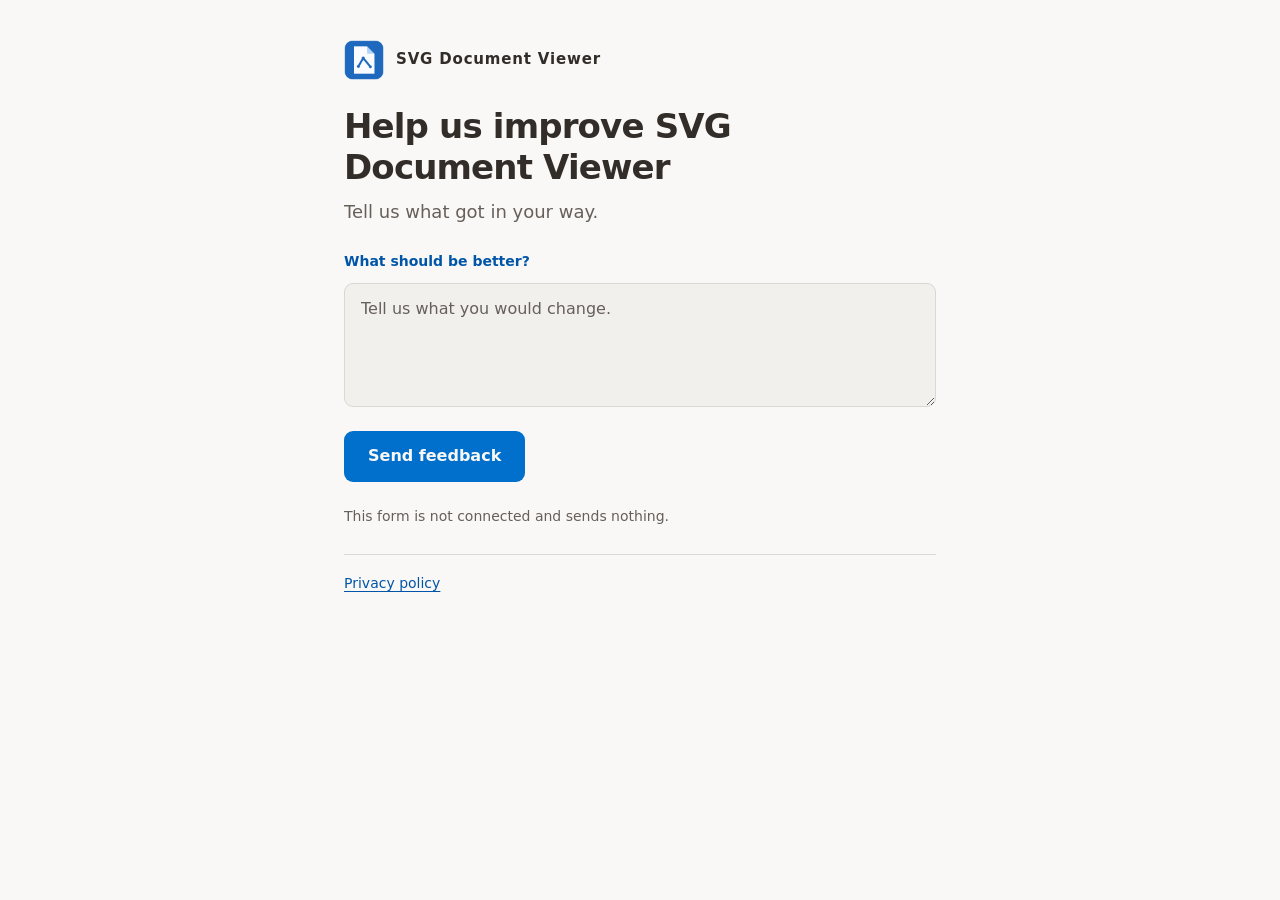
==== feedback/index.html @ 0cfb3268 "Publish SVG Document Viewer service pages Co-Authored-By: Claude Code <noreply@anthropic.com>" ====
<!doctype html>
<html lang="en"><head><meta charset="utf-8"><meta name="viewport" content="width=device-width,initial-scale=1,viewport-fit=cover"><title>SVG Document Viewer feedback</title><meta name="robots" content="noindex,nofollow"><link rel="icon" href="../assets/favicon.png"><link rel="stylesheet" href="../assets/pages.css"><script defer src="https://cloud.umami.is/script.js" data-website-id="328e350f-b770-4529-9500-92b514123a6c"></script></head><body><main class="shell form-shell"><div class="brand"><img src="../assets/icon128.png" width="40" height="40" alt=""><b>SVG Document Viewer</b></div><header class="intro"><h1>Help us improve SVG Document Viewer</h1><p class="lede">Tell us what got in your way.</p></header><form id="feedback-form" data-feedback-form="feedback"><div class="field-group"><label class="field-label" for="feedback-comment">What should be better?</label><textarea id="feedback-comment" name="comment" placeholder="Tell us what you would change."></textarea></div><button class="send" id="feedback-send" type="submit" disabled>Send feedback</button><p class="hint">This form is not connected and sends nothing.</p><p class="form-message" id="form-message" role="status" hidden></p></form><footer><a href="https://pinwisp.com/svg-document-viewer/privacy/">Privacy policy</a></footer></main><script src="../assets/forms.js"></script></body></html>
---- assets/pages.css ----
/* One short activation column; quiet forms at the same measure as the prescribed pages template. */
:root{--surface:oklch(98% .004 70);--raised:oklch(95.5% .005 70);--border:oklch(88% .008 70);--text:oklch(30% .012 60);--muted:oklch(49% .012 60);--accent:oklch(54% .17 250);--accent-text:oklch(45% .16 250);--on-accent:oklch(98% .004 70);--annotation:oklch(49% .20 27);--shadow:0 12px 32px oklch(20% .01 250 / .12);--body-font:ui-sans-serif,-apple-system,'Segoe UI',system-ui,sans-serif;--heading-font:var(--body-font);--utility-font:ui-monospace,'Cascadia Code',monospace;color-scheme:light;padding-top:env(safe-area-inset-top,0px);padding-bottom:env(safe-area-inset-bottom,0px)}
@media(prefers-color-scheme:dark){:root:not([data-theme="light"]){--surface:oklch(21% .008 60);--raised:oklch(25% .009 60);--border:oklch(34% .01 60);--text:oklch(90% .01 75);--muted:oklch(74% .012 70);--accent:oklch(76% .12 245);--accent-text:oklch(76% .12 245);--on-accent:oklch(20% .008 250);--annotation:oklch(76% .13 27);--shadow:0 12px 32px oklch(5% .01 250 / .3);color-scheme:dark}}
:root[data-theme="dark"]{--surface:oklch(21% .008 60);--raised:oklch(25% .009 60);--border:oklch(34% .01 60);--text:oklch(90% .01 75);--muted:oklch(74% .012 70);--accent:oklch(76% .12 245);--accent-text:oklch(76% .12 245);--on-accent:oklch(20% .008 250);--annotation:oklch(76% .13 27);--shadow:0 12px 32px oklch(5% .01 250 / .3);color-scheme:dark}
*{box-sizing:border-box}html{-webkit-text-size-adjust:100%}body{margin:0;background:var(--surface);color:var(--text);font:17px/1.55 var(--body-font);padding-left:max(16px,env(safe-area-inset-left,0px));padding-right:max(16px,env(safe-area-inset-right,0px));padding-block:20px 64px}h1,h2,p,figure{margin:0}h1,h2{font-family:var(--heading-font);text-wrap:balance;letter-spacing:-.025em;line-height:1.2}h1{font-size:34px}h2{font-size:22px}p{max-width:65ch}strong{font-weight:650}a{color:var(--accent-text);text-underline-offset:3px}button,input,textarea{font:inherit}button,summary{cursor:pointer}button,a,input,textarea,summary{touch-action:manipulation}:focus-visible{outline:3px solid var(--accent-text);outline-offset:4px}[hidden]{display:none!important}img{max-width:100%;height:auto}.shell{max-width:780px;margin:auto;display:grid;gap:26px}.shell.form-shell{max-width:592px;padding-top:20px}.brand{display:flex;align-items:center;gap:12px}.brand img{width:40px;height:40px;flex:none}.brand b{font-size:15px;letter-spacing:.055em}.preview-bar{display:flex;gap:10px;align-items:baseline;justify-content:space-between;flex-wrap:wrap;font-size:12px;color:var(--muted);padding-bottom:12px;border-bottom:1px solid var(--border)}.preview-bar a{color:inherit}.intro{display:grid;gap:10px}.lede{color:var(--muted);font-size:18px}.installed{color:var(--accent-text);font-weight:650}.step{display:grid;gap:10px}.step p{color:var(--muted)}kbd,code{font-family:var(--utility-font);font-size:.88em;overflow-wrap:anywhere}kbd{background:var(--raised);border:1px solid var(--border);padding:2px 5px;border-radius:4px;color:var(--text)}.shot{border:1px solid var(--border);border-radius:12px;overflow:hidden;box-shadow:var(--shadow);background:var(--raised)}.browser-tabs{padding:9px 14px 0;display:flex;gap:8px;align-items:center;font-size:11px;color:var(--muted)}.sample-tab{background:var(--surface);padding:6px 12px;border-radius:8px 8px 0 0;color:var(--text)}.chrome-bar{display:flex;align-items:center;gap:9px;padding:8px 12px;border-bottom:1px solid var(--border);font-size:12px;background:var(--surface)}.address{border:1px solid var(--border);border-radius:24px;padding:7px 12px;flex:1;min-width:0;overflow-wrap:anywhere;background:var(--raised);color:var(--muted)}.toolbar-target{position:relative;display:flex;align-items:center;gap:5px;border:2px solid var(--annotation);border-radius:8px;padding:4px 6px;flex:none}.toolbar-target img{width:24px;height:24px}.puzzle{width:22px;height:22px;fill:none;stroke:var(--text);stroke-width:1.7;flex:none}.annotation{display:inline-grid;place-items:center;border:1.5px solid currentColor;border-radius:50%;width:22px;height:22px;flex:none;font-size:12px;font-weight:750;color:var(--annotation);background:var(--surface)}.scene{display:grid;grid-template-columns:minmax(0,1fr) 328px;gap:20px;align-items:center;padding:18px 18px 22px}.svg-paper{display:grid;place-items:center;gap:8px;min-width:0;color:var(--muted);font-size:11px}.svg-paper svg{width:130px;height:150px;max-width:100%;fill:none;stroke:var(--border);stroke-width:2}.svg-paper .svg-letter{font:600 22px var(--utility-font);fill:var(--accent-text);stroke:none}.popup{width:328px;max-width:100%;border:1px solid var(--border);border-radius:9px;background:var(--surface);box-shadow:var(--shadow);padding:14px;display:grid;gap:13px;font-size:12px;line-height:1.5}.popup p{color:var(--muted)}.popup-title{font-size:13px;font-weight:700}.file-item{display:flex;align-items:center;gap:10px}.file-label{border:1px solid var(--border);border-radius:5px;display:grid;place-items:center;width:34px;height:38px;font-size:10px;color:var(--accent-text);flex:none}.file-item b{font-size:13px}.file-item small{display:block;font-size:11px;color:var(--muted)}.mock-activate{position:relative;display:flex;align-items:center;justify-content:center;gap:9px;background:var(--accent);color:var(--on-accent);border-radius:9px;min-height:40px;padding:8px;border:2px solid var(--annotation);font-weight:650}.mock-activate .annotation{color:var(--annotation)}.mock-background{display:grid;gap:6px}.mock-segment{display:flex;gap:7px}.mock-segment span{border:1px solid var(--muted);border-radius:9px;padding:7px 11px;flex:1;text-align:center;font-weight:600}.mock-segment span:first-child{border-color:var(--accent-text);color:var(--accent-text)}.mock-help{display:grid;gap:7px;border:1px solid var(--border);border-radius:9px;padding:11px;background:var(--raised)}.mock-help span{display:block;border:1px solid var(--muted);border-radius:9px;text-align:center;padding:7px 11px;font-weight:600}.caption{font-size:12px;color:var(--muted);padding:10px 14px;border-top:1px solid var(--border);background:var(--surface)}details{border-block:1px solid var(--border);padding-block:13px;font-size:15px}summary{font-weight:650;min-height:28px}details .answer{display:grid;gap:14px;padding-top:16px}details p,details li{color:var(--muted)}.pin-demo{display:flex;align-items:center;gap:12px;flex-wrap:wrap;padding:14px;background:var(--raised);border-radius:9px;font-size:13px}.pin-demo .toolbar-target{background:var(--surface)}.pin-demo img{width:24px;height:24px}.pin-target{display:flex;align-items:center;gap:7px;border:2px solid var(--annotation);padding:6px;border-radius:8px}.arrow{color:var(--annotation);font-size:20px;font-weight:700}.local-help ol{padding-left:22px;display:grid;gap:10px}.local-help code{color:var(--text)}footer{padding-top:18px;border-top:1px solid var(--border);font-size:14px;color:var(--muted);display:flex;gap:8px 20px;flex-wrap:wrap}form{display:grid;gap:24px}fieldset{border:0;margin:0;padding:0;min-width:0}legend,label.field-label{font-size:14px;font-weight:700;color:var(--accent-text);padding:0}.options{display:grid;gap:10px;margin-top:14px}.option{display:flex;align-items:center;gap:12px;border:1px solid var(--border);border-radius:9px;background:var(--raised);padding:14px 16px;cursor:pointer;font-size:16px}.option input{width:19px;height:19px;accent-color:var(--accent-text);flex:none;margin:0}.option:has(input:checked){border-color:var(--accent-text)}.field-group{display:grid;gap:10px}textarea{display:block;width:100%;min-height:124px;resize:vertical;border:1px solid var(--border);border-radius:9px;background:var(--raised);color:var(--text);padding:13px 16px;font-size:16px;line-height:1.5}textarea::placeholder{color:var(--muted)}.send{justify-self:start;padding:13px 24px;min-height:48px;border:0;border-radius:9px;background:var(--accent);color:var(--on-accent);font-weight:650;font-size:16px}.hint,.form-message{color:var(--muted);font-size:14px}.form-message{border-left:3px solid var(--accent-text);padding-left:12px}.index-nav{display:grid;gap:0}.index-nav a{display:grid;grid-template-columns:140px 1fr;gap:12px;padding-block:20px;border-top:1px solid var(--border);text-decoration:none}.index-nav a:last-child{border-bottom:1px solid var(--border)}.index-nav a span{font-size:15px;color:var(--muted)}.scope{font-size:14px;color:var(--muted);display:grid;gap:8px} @media(max-width:600px){h1{font-size:30px}.shell{gap:24px}.scene{grid-template-columns:minmax(0,1fr);padding:12px;justify-items:center;gap:0}.svg-paper{display:none}.address{font-size:10px;padding:7px 9px}.chrome-bar{gap:6px;padding:8px}.toolbar-target{gap:4px;padding:4px}.browser-tabs{padding-left:10px}.popup{width:328px}.index-nav a{grid-template-columns:1fr;gap:4px}.brand b{font-size:14px}.form-shell{padding-top:0!important}}@media(prefers-reduced-motion:reduce){*{animation:none!important;transition:none!important}}
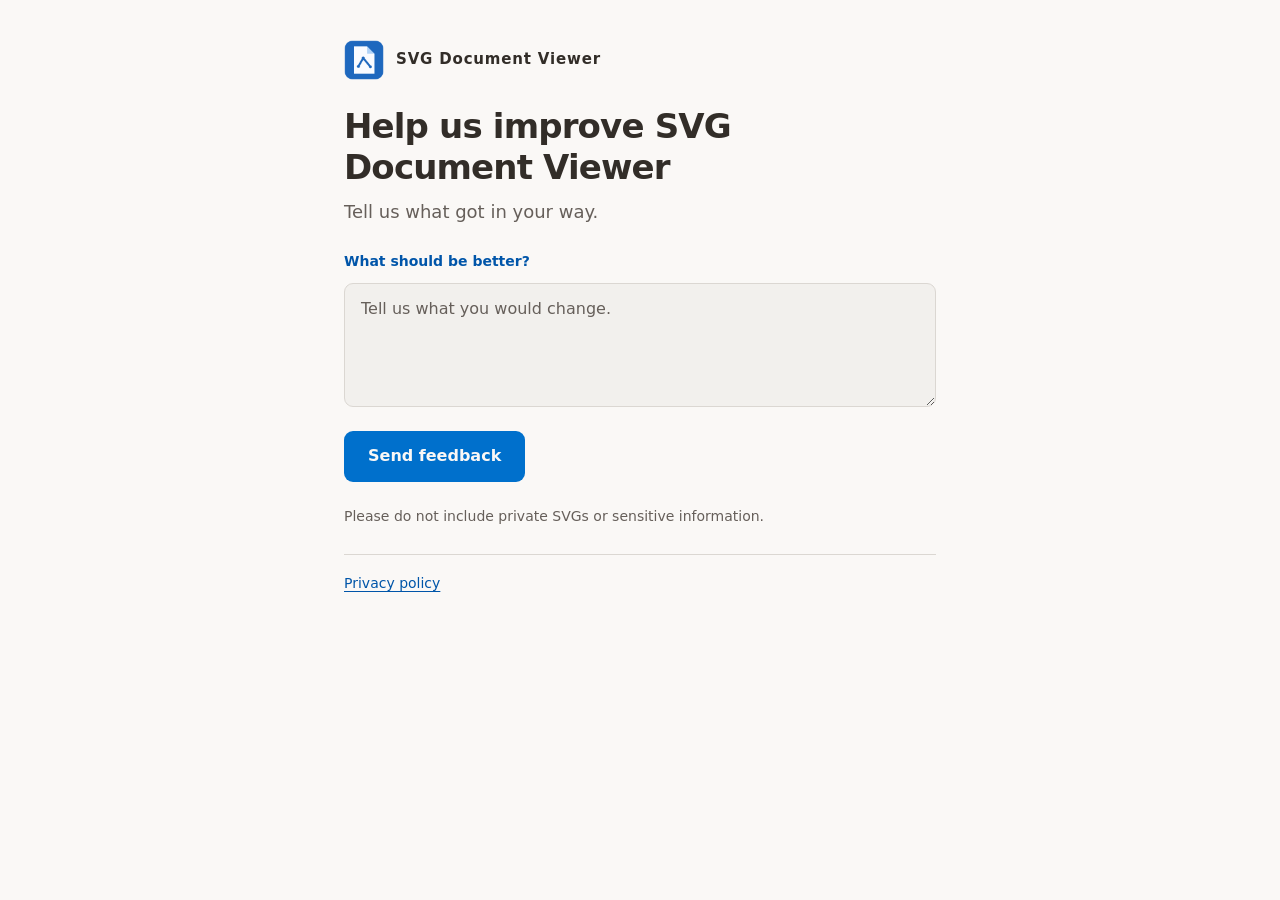
==== commit b6bfe520: "Connect feedback and uninstall forms to Google Forms Co-Authored-By: Claude Opus 5.5 <noreply@anthro" ====
--- a/feedback/index.html
+++ b/feedback/index.html
@@ -1,2 +1,2 @@
 <!doctype html>
-<html lang="en"><head><meta charset="utf-8"><meta name="viewport" content="width=device-width,initial-scale=1,viewport-fit=cover"><title>SVG Document Viewer feedback</title><meta name="robots" content="noindex,nofollow"><link rel="icon" href="../assets/favicon.png"><link rel="stylesheet" href="../assets/pages.css"><script defer src="https://cloud.umami.is/script.js" data-website-id="328e350f-b770-4529-9500-92b514123a6c"></script></head><body><main class="shell form-shell"><div class="brand"><img src="../assets/icon128.png" width="40" height="40" alt=""><b>SVG Document Viewer</b></div><header class="intro"><h1>Help us improve SVG Document Viewer</h1><p class="lede">Tell us what got in your way.</p></header><form id="feedback-form" data-feedback-form="feedback"><div class="field-group"><label class="field-label" for="feedback-comment">What should be better?</label><textarea id="feedback-comment" name="comment" placeholder="Tell us what you would change."></textarea></div><button class="send" id="feedback-send" type="submit" disabled>Send feedback</button><p class="hint">This form is not connected and sends nothing.</p><p class="form-message" id="form-message" role="status" hidden></p></form><footer><a href="https://pinwisp.com/svg-document-viewer/privacy/">Privacy policy</a></footer></main><script src="../assets/forms.js"></script></body></html>+<html lang="en"><head><meta charset="utf-8"><meta name="viewport" content="width=device-width,initial-scale=1,viewport-fit=cover"><title>SVG Document Viewer feedback</title><meta name="robots" content="noindex,nofollow"><link rel="icon" href="../assets/favicon.png"><link rel="stylesheet" href="../assets/pages.css"><script defer src="https://cloud.umami.is/script.js" data-website-id="328e350f-b770-4529-9500-92b514123a6c"></script></head><body><main class="shell form-shell"><div class="brand"><img src="../assets/icon128.png" width="40" height="40" alt=""><b>SVG Document Viewer</b></div><header class="intro"><h1>Help us improve SVG Document Viewer</h1><p class="lede">Tell us what got in your way.</p></header><form id="feedback-form" data-feedback-form="feedback"><div class="field-group"><label class="field-label" for="feedback-comment">What should be better?</label><textarea id="feedback-comment" name="comment" placeholder="Tell us what you would change."></textarea></div><button class="send" id="feedback-send" type="submit" disabled>Send feedback</button><p class="hint">Please do not include private SVGs or sensitive information.</p><noscript><p class="hint">Enable JavaScript to send feedback.</p></noscript><p class="form-message" id="form-message" role="status" hidden></p></form><footer><a href="https://pinwisp.com/svg-document-viewer/privacy/">Privacy policy</a></footer></main><script src="../assets/forms.js"></script></body></html>
